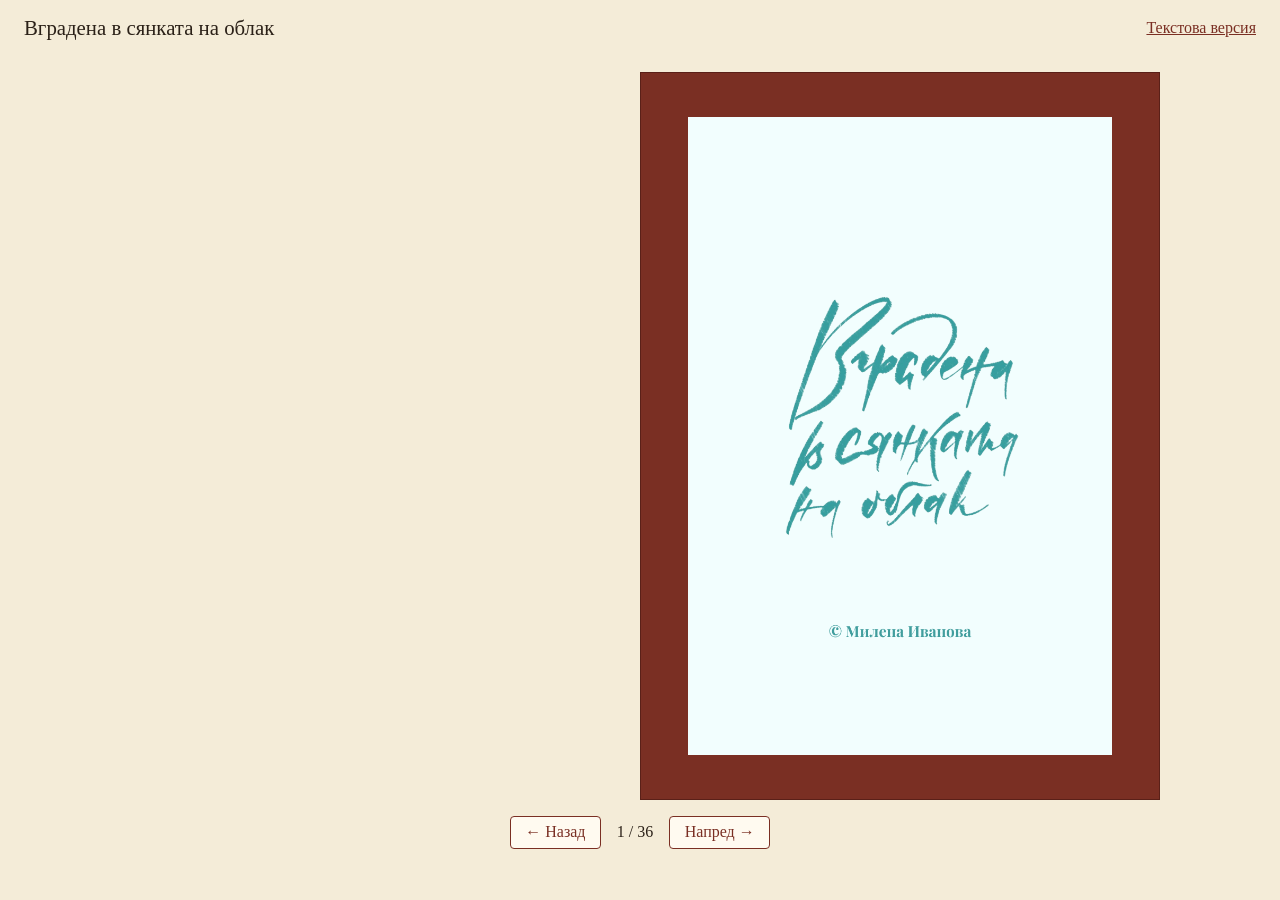
==== index.html @ e8bcc1e1 "Update index.html" ====
<!DOCTYPE html>
<html lang='bg'>
<head>
<meta charset='utf-8'>
<meta name='viewport' content='width=device-width, initial-scale=1'>
<title>Поезия</title>
<link rel='stylesheet' href='style.css'>
</head>
<body>
<header class='top'>
<h1 id='site-title'></h1>
<nav><a href='text.html'>Текстова версия</a></nav>
</header>
<main>
<div id='book'></div>
<div class='controls'>
<button id='prev'>← Назад</button>
<span id='counter'></span>
<button id='next'>Напред →</button>
</div>
</main>
<script src='page-flip.browser.js'></script>
<script src='poems.js'></script>
<script>
const MAX_LINES = 16;
const book = document.getElementById('book');
document.getElementById('site-title').textContent = BOOK.title;
document.title = BOOK.title;

function esc(s) {
  return s.normalize('NFC')
    .replace(/и[\u0300\u0301\u02CB\u02CA\u00B4`]/g, '\u045D')
    .replace(/И[\u0300\u0301\u02CB\u02CA\u00B4`]/g, '\u040D')
    .replace(/&/g, '&amp;').replace(/</g, '&lt;').replace(/>/g, '&gt;')
    .replace(/ ([—–-]) /g, '\u00A0$1 ');
}

function addPage(html, hard) {
  const page = document.createElement('div');
  page.className = hard ? 'page hard' : 'page';
  if (hard) page.dataset.density = 'hard';
  page.innerHTML = `<div class='inner'>${html}</div>`;
  book.appendChild(page);
}

addPage(`<div class='cover full'><img src='cover.png' alt='Корица'></div>`, true);

BOOK.poems.forEach(poem => {
  const stanzas = poem.text.trim().split(/\n\s*\n/);
  const chunks = [];
  let current = [];
  let count = 0;
  stanzas.forEach(stanza => {
    const lines = stanza.split('\n').length;
    if (current.length && count + lines > MAX_LINES) {
      chunks.push(current);
      current = [];
      count = 0;
    }
    current.push(stanza);
    count += lines + 1;
  });
  chunks.push(current);

  chunks.forEach((chunk, i) => {
    const heading = i === 0 ? `<h3>${esc(poem.title)}</h3>` : '';
    const body = chunk.map(s => `<p>${esc(s).replace(/\n/g, '<br>')}</p>`).join('');
    addPage(`${heading}${body}`, false);
  });
});

if ((book.children.length + 1) % 2 !== 0) addPage('', false);
addPage(`<div class='cover'><p>Край</p></div>`, true);

const flip = new St.PageFlip(book, {
  width: 400, height: 560, size: 'stretch',
  minWidth: 300, maxWidth: 520, minHeight: 420, maxHeight: 730,
  showCover: true, maxShadowOpacity: 0.4
});
flip.loadFromHTML(document.querySelectorAll('.page'));

const counter = document.getElementById('counter');
function update() {
  counter.textContent = (flip.getCurrentPageIndex() + 1) + ' / ' + flip.getPageCount();
}
flip.on('flip', update);
update();
document.getElementById('prev').onclick = () => flip.flipPrev();
document.getElementById('next').onclick = () => flip.flipNext();
document.addEventListener('keydown', e => {
  if (e.key === 'ArrowRight') flip.flipNext();
  if (e.key === 'ArrowLeft') flip.flipPrev();
});
</script>
</body>
</html>
---- style.css ----
@font-face {
  font-family: 'YiFix';
  src: local('Times New Roman'), local('Arial'), local('Georgia');
  unicode-range: U+040D, U+045D;
}
@font-face {
  font-family: 'Barkentina';
  src: url('Barkentina%201.otf') format('opentype');
  font-weight: normal;
  font-style: normal;
  font-display: swap;
  unicode-range: U+0000-045C, U+045E-10FFFF;
}
body { margin: 0; background: #f4ecd8; color: #2b2118; font-family: 'YiFix','Barkentina', Georgia, 'Times New Roman', serif; }
.top { display: flex; justify-content: space-between; align-items: center; padding: 1rem 1.5rem; }
.top h1 { font-size: 1.3rem; font-weight: normal; margin: 0; }
.top a { color: #7a2f23; }
main { display: flex; flex-direction: column; align-items: center; padding: 1rem; }
.controls { display: flex; gap: 1rem; align-items: center; margin-top: 1rem; }
.controls button { font: inherit; padding: .4rem .9rem; border: 1px solid #7a2f23; background: #fffaf0; color: #7a2f23; border-radius: 4px; cursor: pointer; }
.page { background: #fffaf0; border: 1px solid #d9c9a3; box-sizing: border-box; overflow: hidden; container-type: inline-size; }
.page.hard { background: #7a2f23; color: #f4ecd8; border-color: #5a2018; }
.inner { height: 100%; box-sizing: border-box; padding: 8% 9%; font-size: 15px; font-size: 4.2cqw; line-height: 1.5; }
.inner h3 { font-size: 1.2em; font-weight: normal; margin: 0 0 1em; text-align: center; }
.inner small { font-size: .7em; color: #8a7a60; }
.inner p { margin: 0 0 1em; }
.cover { height: 100%; display: flex; flex-direction: column; justify-content: center; text-align: center; }
.cover h2 { font-size: 1.8em; font-weight: normal; margin: 0 0 .5em; }
.reading { max-width: 36rem; width: 100%; align-items: stretch; margin: 0 auto; }
.reading article { margin: 3rem 0; }
.reading h2 { font-weight: normal; }
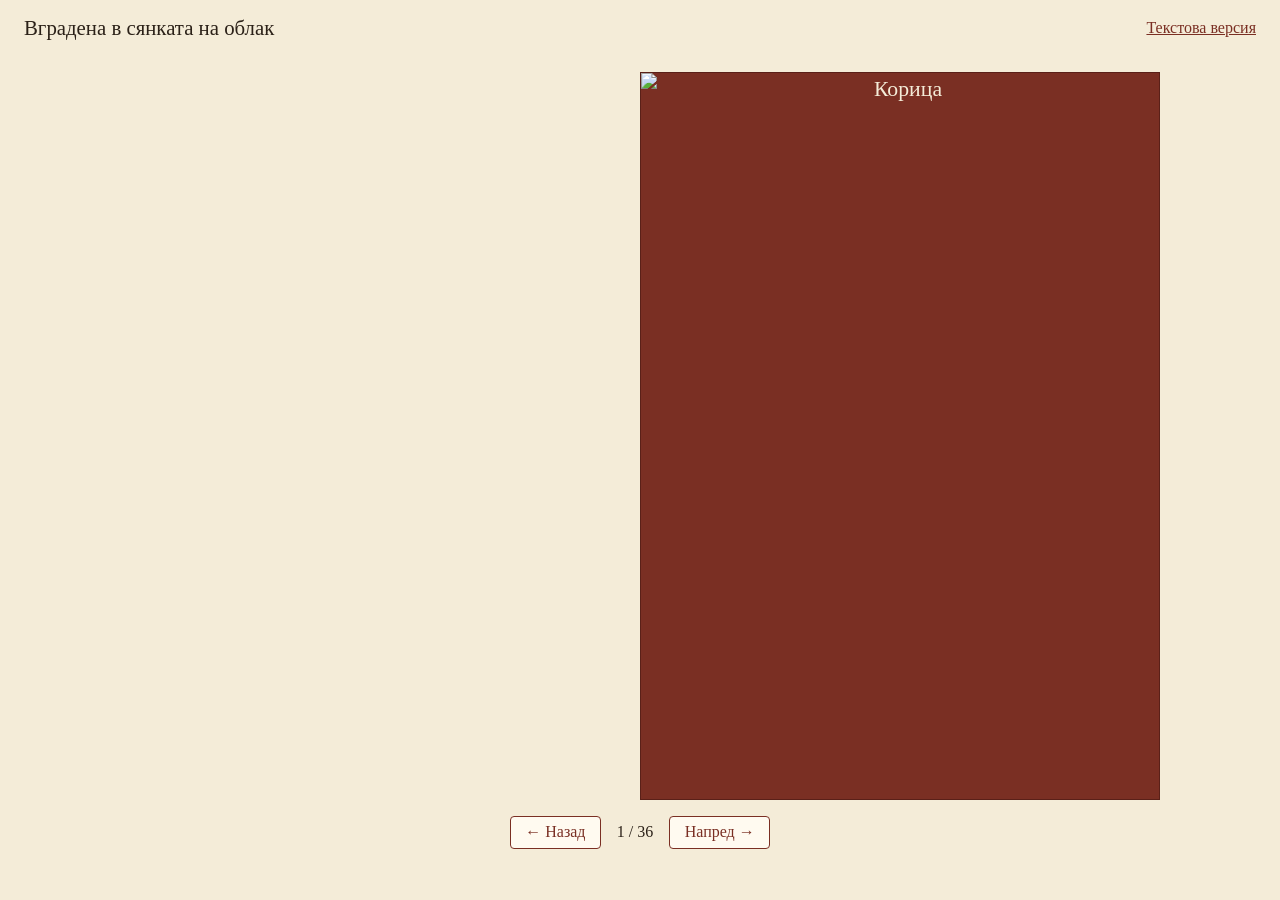
==== commit 89963027: "Update cover image and styles in index.html Replace cover image source and set styles for cover page" ====
--- a/index.html
+++ b/index.html
@@ -41,10 +41,11 @@
   if (hard) page.dataset.density = 'hard';
   page.innerHTML = `<div class='inner'>${html}</div>`;
   book.appendChild(page);
+  return page;
 }
-
-addPage(`<div class='cover full'><img src='cover.png' alt='Корица'></div>`, true);
-
+const coverPage = addPage(`<div class='cover full'><img src='cover.jpg' alt='Корица'></div>`, true);
+coverPage.style.background = '#f2fefe';
+coverPage.style.borderColor = '#f2fefe';
 BOOK.poems.forEach(poem => {
   const stanzas = poem.text.trim().split(/\n\s*\n/);
   const chunks = [];
--- a/style.css
+++ b/style.css
@@ -29,3 +29,7 @@
 .reading { max-width: 36rem; width: 100%; align-items: stretch; margin: 0 auto; }
 .reading article { margin: 3rem 0; }
 .reading h2 { font-weight: normal; }
+.inner:has(.cover.full) { padding: 0; }
+.cover.full img { width: 100%; height: 100%; object-fit: cover; }
+page.hard:has(.cover.full) { background: #f2fefe; border-color: #f2fefe; }
+
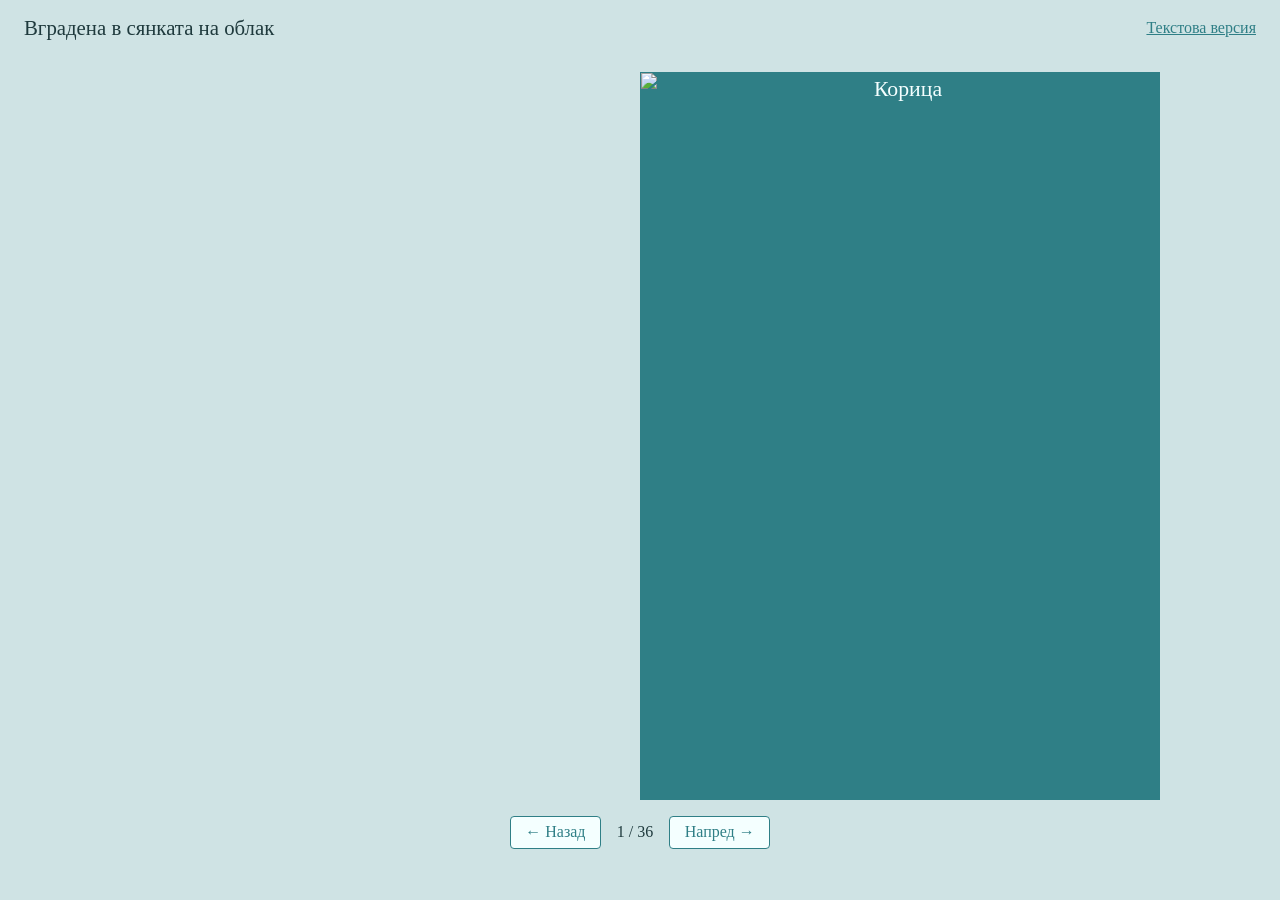
==== commit aec2d42d: "Add initial HTML structure for poetry book" ====
--- a/index.html
+++ b/index.html
@@ -43,9 +43,11 @@
   book.appendChild(page);
   return page;
 }
+
 const coverPage = addPage(`<div class='cover full'><img src='cover.jpg' alt='Корица'></div>`, true);
-coverPage.style.background = '#f2fefe';
-coverPage.style.borderColor = '#f2fefe';
+coverPage.style.background = '#f4ffff';
+coverPage.style.borderColor = '#f4ffff';
+
 BOOK.poems.forEach(poem => {
   const stanzas = poem.text.trim().split(/\n\s*\n/);
   const chunks = [];
--- a/style.css
+++ b/style.css
@@ -32,4 +32,9 @@
 .inner:has(.cover.full) { padding: 0; }
 .cover.full img { width: 100%; height: 100%; object-fit: cover; }
 page.hard:has(.cover.full) { background: #f2fefe; border-color: #f2fefe; }
-
+body { background: #cfe3e4; color: #1f3a3d; }
+.top a { color: #2f7f86; }
+.controls button { border-color: #2f7f86; background: #f4ffff; color: #2f7f86; }
+.page { background: #fbfefe; border-color: #bcd5d7; }
+.page.hard { background: #2f7f86; color: #f4ffff; border-color: #2f7f86; }
+.inner small { color: #6f9a9d; }
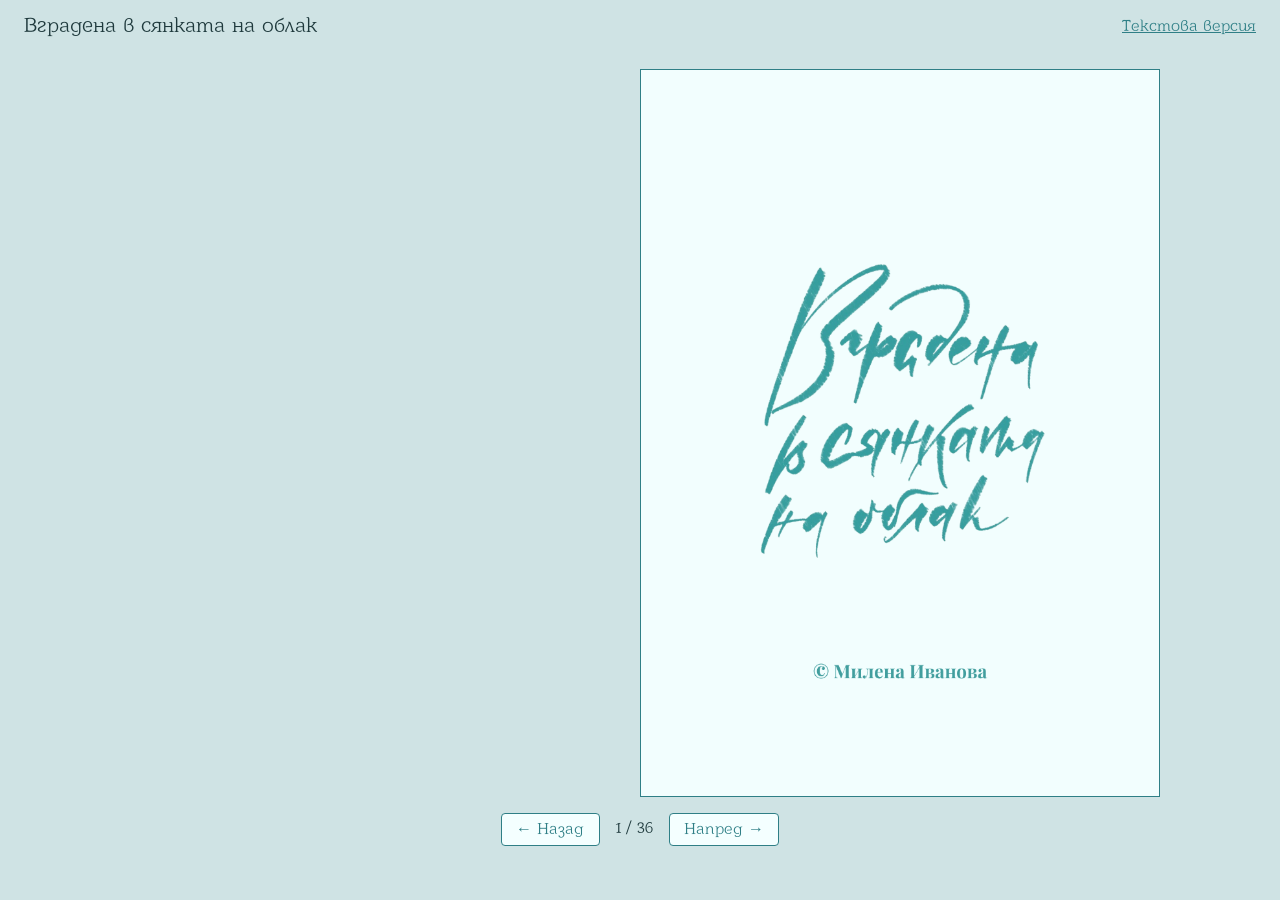
==== commit f86cc0e1: "Change cover image from cover.jpg to cover.png" ====
--- a/index.html
+++ b/index.html
@@ -44,7 +44,7 @@
   return page;
 }
 
-const coverPage = addPage(`<div class='cover full'><img src='cover.jpg' alt='Корица'></div>`, true);
+const coverPage = addPage(`<div class='cover full'><img src='cover.png' alt='Корица'></div>`, true);
 coverPage.style.background = '#f4ffff';
 coverPage.style.borderColor = '#f4ffff';
 
--- a/style.css
+++ b/style.css
@@ -5,7 +5,7 @@
 }
 @font-face {
   font-family: 'Barkentina';
-  src: url('Barkentina%201.otf') format('opentype');
+  src: url('Barkentina1.otf') format('opentype');
   font-weight: normal;
   font-style: normal;
   font-display: swap;
